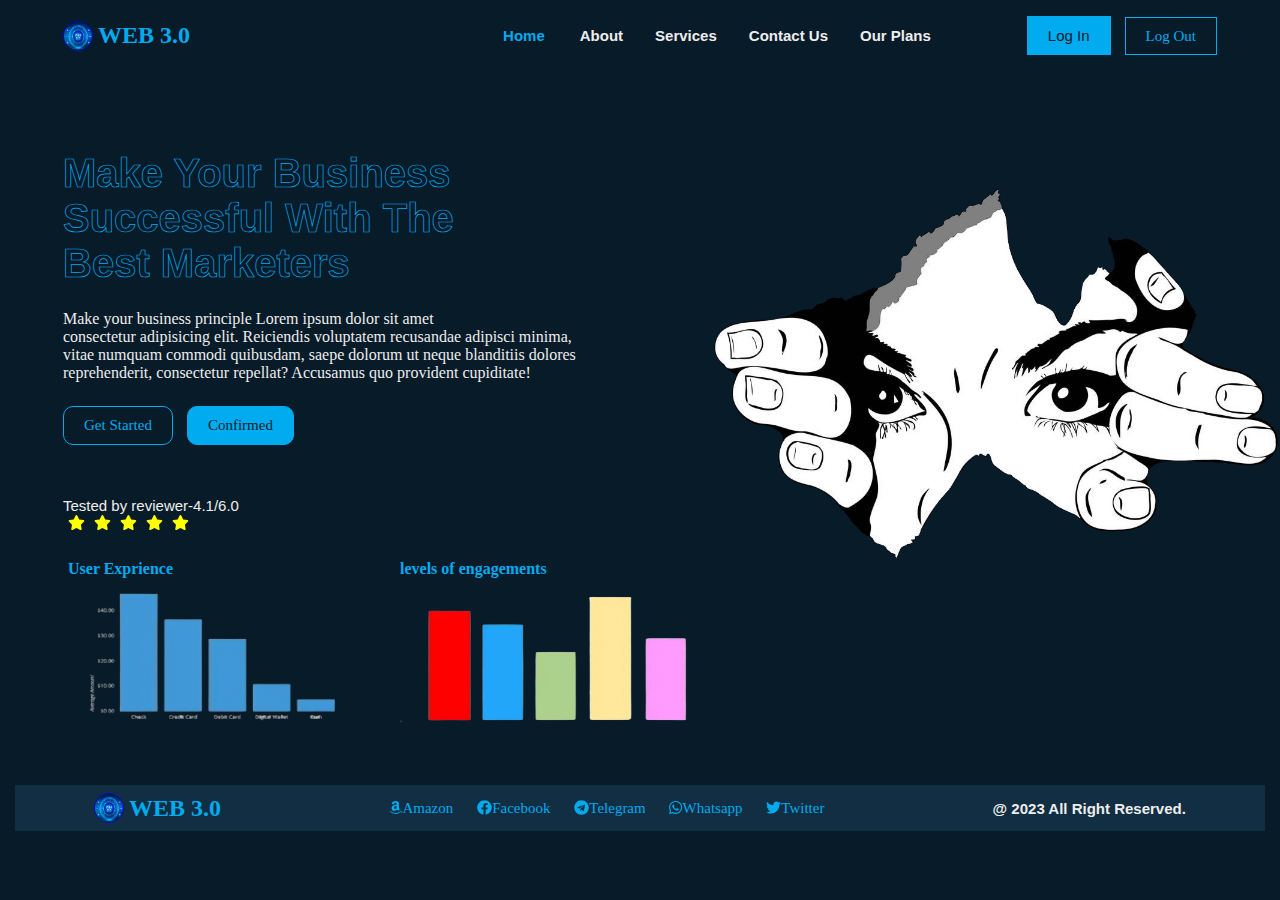
==== index.html @ a0048b8b "first commit" ====
<!DOCTYPE html>
<html lang="en">

<head>
    <meta charset="UTF-8">
    <meta http-equiv="X-UA-Compatible" content="IE=edge">
    <meta name="viewport" content="width=device-width, initial-scale=1.0">
    <title>project</title>
    <link rel="stylesheet" href="./index.css">
    <script src="./all.js"></script>
</head>

<body>
    <div class="container">
        <nav>
            <div class="logo">
                <img src="./Screenshot_20231005-151109_1.png" alt=""
                    style="height: 30px;width: 30px; border: 1px blue solid; border-radius: 50px;">
                <h2><span>web</span> 3.0</h2>
            </div>

            <span class="bars">
                <i class="fa fa-bars "></i> 
            </span>

            <div class="links-container  ">
                <div class="links">
                    <a class="active" href="./index.html">home</a>
                    <a href="./about.html">about</a>
                    <a href="./service.html">services</a>
                    <a href="">contact us</a>
                    <a href="./plan.html">our plans</a>
                </div>

                <div class="button">
                    <button class="btn">log in</button>
                    <a class="btn" href="./signin.html">Log Out</a>
                </div>

            </div>

        </nav>
        <div class="hero">
            <div class="hero-cont">
                <h1>make your business <br> successful with the <br> best marketers</h1>
                <p>Make your business principle Lorem ipsum dolor sit amet <br> consectetur adipisicing elit. Reiciendis
                    voluptatem recusandae adipisci minima, <br> vitae numquam commodi quibusdam, saepe dolorum ut neque
                    blanditiis dolores <br> reprehenderit, consectetur repellat? Accusamus quo provident cupiditate!</p>
                <div class="click">
                    <a class="btn" href="">Get Started</a>
                    <a class="btn" href="">Confirmed</a>
                    <div class="review">
                        <p>
                            Tested by reviewer-4.1/6.0 <br>
                            <span class="icn"><i class="fa fa-star"></i></span>
                            <span class="icn"><i class="fa fa-star"></i></span>
                            <span class="icn"><i class="fa fa-star"></i></span>
                            <span class="icn"><i class="fa fa-star"></i></span>
                            <span class="icn"><i class="fa fa-star"></i></span>
                        </p>
                        <div class="wrap">
                            <div class="div">
                                <hr>
                                <h5>User Exprience</h5>
                                <img src="./Screenshot_20231121-201120_1-removebg-preview.png" alt="">
                                <hr>
                            </div>
                            <div class="div">
                                <h5>levels of engagements</h5>
                                <img src="./Screenshot_20231121-201217_1-removebg-preview.png" alt="">
                                <hr>
                            </div>
                        </div>
                    </div>
                </div>
            </div>
            <div class="img-tag">
                <img src="./t-shirt-black-and-white-photography-drawing-sketch-black-and-white-eyes-illustrations-06667c79e9c2ba1fd0badce28814865e.png"
                    alt="">
            </div>
        </div>
        <div class="fotter">
            <div class="logo">
                <img src="./Screenshot_20231005-151109_1.png" alt=""
                    style="height: 30px;width: 30px; border: 1px blue solid; border-radius: 50px;">
                <h2><span>web</span> 3.0</h2>
            </div>
            <div class="icons">
                <span> <i class="fab fa-amazon"></i>Amazon</span>
                <span> <i class="fab fa-facebook"></i>Facebook </span>
                <span> <i class="fab fa-telegram"></i>Telegram </span>
                <span> <i class="fab fa-whatsapp"></i>Whatsapp </span>
                <span> <i class="fab fa-twitter"></i>Twitter </span>
            </div>
            <h3>@ 2023 All Right Reserved. </h3>
        </div>

    </div>
    <script src="./script.js"></script>
</body>

</html>
---- index.css ----
* {
    margin: 0;
    padding: 0;
    box-sizing: border-box;
}

body {
    background-color: #081b29;
}

.container {
    width: 1250px;
    margin: 0 auto;
}

.bars {
    display: none;
}

nav {

    display: flex;
    justify-content: space-between;
    align-items: center;
    background-color: transparent;
    padding: 1rem 3rem;
}

.logo {
    display: flex;
    align-items: center;
    text-transform: uppercase;
}

.logo h2 {
    color: #00abf0;
}

span {
    padding-left: 5px;
}

.links-container {
    display: flex;
    justify-content: space-around;
    align-items: center;
    gap: 6rem;
}

.links {
    display: flex;
    gap: 2rem;
}

.links a {
    text-transform: capitalize;
    text-decoration: none;
    color: #ededed;
    font-size: 15px;
    font-family: Arial, Helvetica, sans-serif;
    font-weight: bolder;
    position: relative;
}

.links a:hover {
    color: #00abf0;
}

a.active {
    color: #00abf0;
    padding: 0 3px;
}


.links a::after {
    position: absolute;
    content: '';
    height: 2px;
    left: 5px;
    bottom: -5px;
    background-color: rgb(168, 159, 215);
}

.links a:hover::after {
    transition: .4s;
    z-index: 1;
    width: 85%;
}

.btn {
    font-size: 15px;
    font-weight: 500;
    padding: 10px 20px;
    background-color: #00abf0;
    border: 1px solid;
    position: relative;
    transition: all 1s;
    color: #081b29;
    z-index: 1;
    text-decoration: none;
    border: .1rem solid #00abf0;
    text-transform: capitalize
}

.btn:hover {
    color: #00abf0;
}

.btn::after {
    position: absolute;
    height: 100%;
    width: 0;
    content: '';
    right: 0;
    bottom: 0;
    background-color: #081b29;
    z-index: -1;
    transition: all 1s;
    overflow: hidden;
    outline: none;
}

.btn:hover::after {
    width: 100%;
    transition: all .3s;
    overflow: hidden;
    outline: none;
}


.btn:nth-child(2) {
    background-color: transparent;
    color: #00abf0;
    margin-left: 10px;
    z-index: 1;
    outline: none;
}

.btn:nth-child(2):hover {
    color: #081b29;
}

.btn:nth-child(2)::after {
    position: absolute;
    height: 100%;
    width: 0;
    content: '';
    left: 0;
    top: 0;
    transition: 1s;
    background-color: #00abf0;
    z-index: -1;
    overflow: hidden;
}

.btn:nth-child(2):hover::after {
    width: 100%;
    transition: .3s;
    overflow: hidden;
}

.hero {
    display: flex;
    justify-content: space-around;
    margin-top: 5rem;
    padding-left: 3rem;
}

.img-tag img {
    height: 500px;
    width: 600px;
    z-index: 1;
}

.img-tag {
    position: relative;
    z-index: 1;
}

.img-tag::after {
    position: absolute;
    content: '';
    height: 100%;
    width: 0;
    left: 0;
    top: 0;
    opacity: 0.5;
    background-color: #081b29;
    transition: 3s;
}

.img-tag:hover::after {
    width: 100%;
    border-bottom-left-radius: 50%;
    border-top-right-radius: 50%;
    border-top-right-radius: 50%;
    border-bottom-right-radius: 50%;
}

.hero h1 {
    -webkit-text-stroke: .7px #00abf0;
    font-size: 40px;
    color: transparent;
    font-weight: 700;
    font-family: sans-serif;
    text-transform: capitalize;
}

.hero-cont p {
    margin: 1.5rem 0;
    font-weight: 200;
    color: #ededed;
}

.click .btn {
    display: inline-block;
    text-decoration: none;
    border-radius: 10px;
    position: relative;
    overflow: hidden;
    z-index: 1;
}

.click .btn:nth-child(1) {
    background-color: transparent;
    color: #00abf0;
    z-index: 1;
    transition: .5s;
}

.click .btn:nth-child(1):hover {
    color: #081b29;
}

.click .btn:nth-child(1)::after {
    background-color: #00abf0;
}

.click .btn:nth-child(2) {
    background-color: #00abf0;
    color: #081b29;
    z-index: 1;
}

.click .btn:nth-child(2)::after {
    position: absolute;
    content: '';
    left: 0;
    top: 0;
    width: 0;
    height: 100%;
    background-color: #081b29;
    z-index: -1;
    transition: .5s;
}

.click .btn:nth-child(2):hover {
    color: #00abf0;
}

.click .btn:nth-child(2):hover::after {
    width: 100%;
}

.icn {
    color: yellow;
}

.review {
    margin: 3rem 0;
}

.review p {
    color: #ededed;
    font-size: 15px;
    font-family: 'Franklin Gothic Medium', 'Arial Narrow', Arial, sans-serif;
}

.review img {
    height: 150px;
    width: 300px;
}

hr {
    display: none;
}

.review .wrap {
    display: flex;
    gap: 2rem;
}

.wrap h5 {
    color: #00abf0;
    font-size: 1rem;
    padding: 5px;
}

.fotter {
    padding-bottom: .5rem;
    padding-top: .5rem;
    background-color: #112e42;
    display: flex;
    align-items: center;
    justify-content: space-around;
}

.icons span {
    gap: 1rem;
    font-size: 15px;
    padding: 10px;
    color: #00abf0;
}


.fotter h3 {
    font-family: Arial, Helvetica, sans-serif;
    color: #ededed;
    font-size: 15px;
}




@media only screen and (max-width:915px) {
    .container {
        border: 1px solid #000;
        width: 100%;
    }

    nav {
        padding: 1.5rem;
        width: 100%;
        display: flex;
        align-items: flex-start;
        position: relative;
    }

    .logo {
        z-index: 4;
    }

    .links-container {
        width: 100%;
        background-color: #112e42;
        position: absolute;
        left: -100%;
        top: 4rem;
        transition: .5s all ease;
        z-index: 5;
        display: flex;
        flex-direction: column;
        gap: 2rem;
        padding-bottom: 2rem;
    }

    .effect {
        left: 0;
    }


    .links {
        flex-direction: column;
        text-align: center;
        padding: 3rem 0;

    }

    .links a {
        padding: 10px 0;
    }

    .button {
        display: flex;
        flex-direction: column;
        gap: 10px;

    }

    .button .btn:nth-child(2) {
        margin-left: 0;
    }

    .hero {
        padding-left: 0;
        flex-direction: column;
        position: relative;
    }

    .hero-cont {
        margin: 30rem 0 auto;
        text-align: center;
        padding: 10px;
    }

    .hero-cont h1 {
        text-align: center;

    }

    .review {
        width: 100%;
        flex-direction: column;
        align-items: center;
        justify-content: center;
        flex-wrap: wrap;

    }

    .review p {
        font-size: 20px;
        padding-bottom: 2rem;
    }

    hr {
        display: block;
    }

    .wrap {
        flex-direction: column;
    }

    .div img {
        width: 90%;
        max-width: 600px;
        height: 400px;
    }

    .img-tag {
        width: 100%;
        padding: 0;
        margin: 0;
        position: absolute;
        top: 0;
    }

    .img-tag img {
        width: 100%;
    }

    .fotter {
        flex-direction: column;
        justify-content: space-around;
    }

    .icons span {
        display: flex;
        flex-direction: column;
        text-align: center;
        gap: 0;
    }

    .bars {
        display: block;
        color: #00abf0;
        font-size: 30px;
    }

}
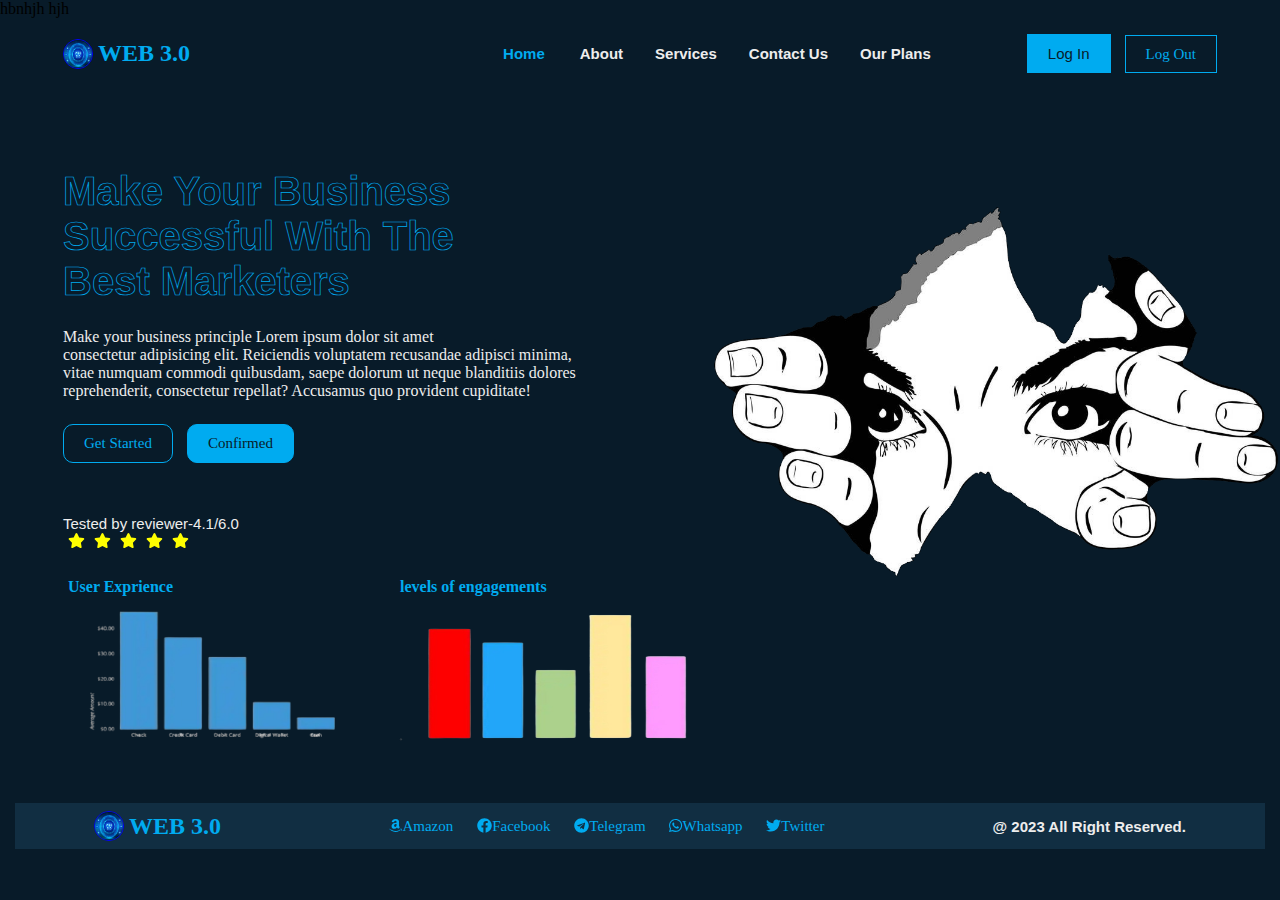
==== commit 9cd0b7b6: "new update" ====
--- a/index.html
+++ b/index.html
@@ -2,6 +2,8 @@
 <html lang="en">
 
 <head>
+    hbnhjh
+    hjh
     <meta charset="UTF-8">
     <meta http-equiv="X-UA-Compatible" content="IE=edge">
     <meta name="viewport" content="width=device-width, initial-scale=1.0">
